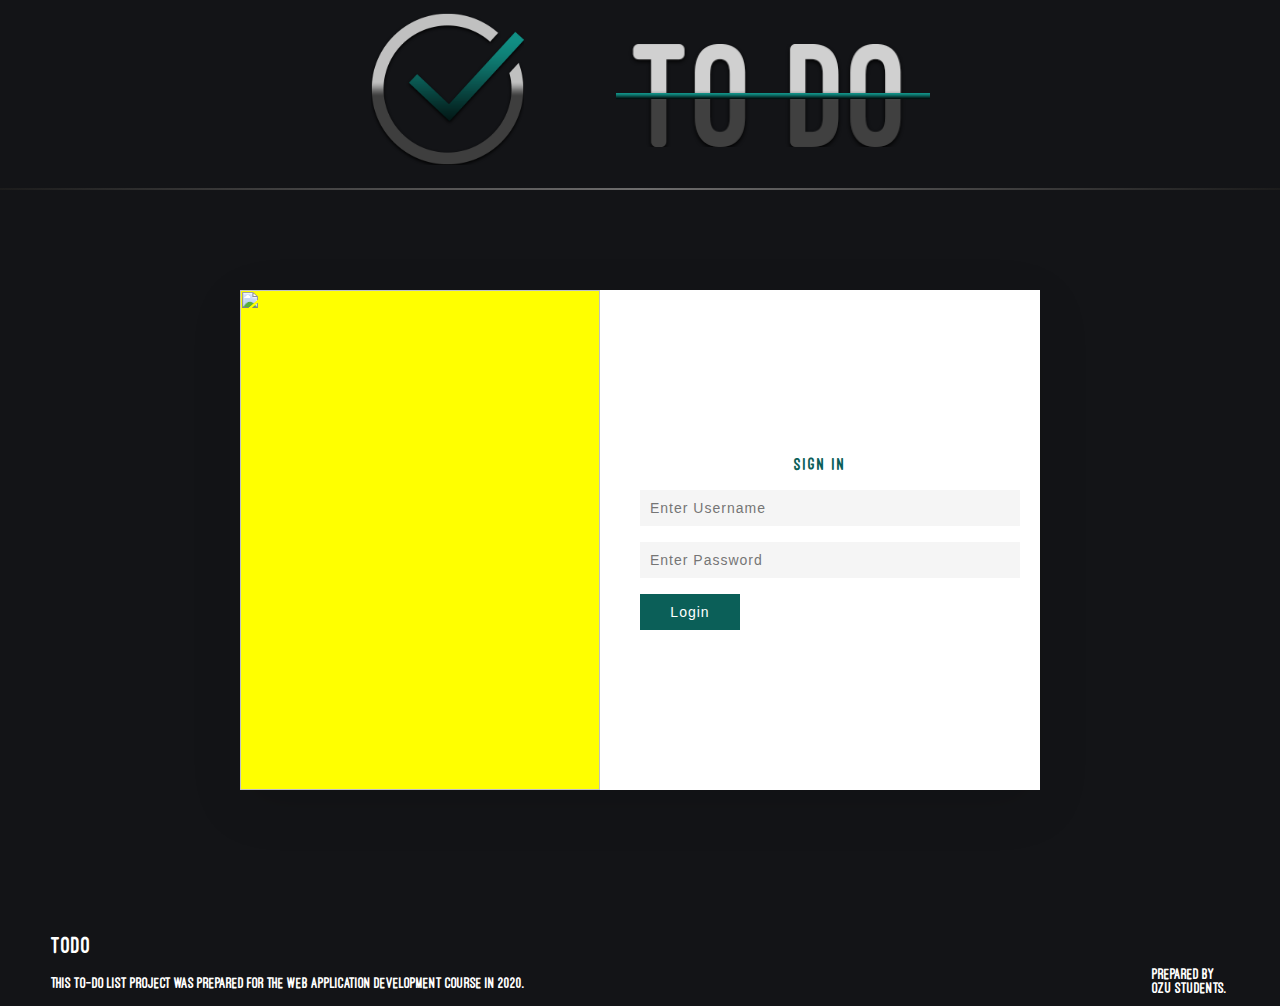
==== login.html @ b3cb8614 "fixed responsiveness bugs" ====
<!DOCTYPE html>

<head>
  <title> Login Page </title>
  <link rel="icon" href="" type="image/png"> </link>
  <link rel="stylesheet" href="style.css" />
  <script type="text/javascript" src="scripts/utils.js"></script>
  <script type="text/javascript" src="scripts/components.js"></script>
  <meta name="viewport" content="width=device-width, initial-scale=1.0" />
</head>

<body onload="return initSession()">
   <header>
        <div class="logo">
            <IMG class="logo1" href="index.html"  SRC="assets\logo\logo1.png" ALT="some text">
            <IMG class="logo2" href="index.html"  SRC="assets\logo\logo2.png" ALT="some text">
        </div>
   </header>
    <hr class="hr-14">
    <div class="container12" style="margin-top:100px; margin-bottom: 100px;">
      <div class="user signinBx">
        <div class="imgBx"><img src="assets\2921100196.png" alt="" /></div>
        <div class="formBx">
          <form method="POST" action="todo.html" onsubmit= "return inputLogin()">
            <h2 style="color:#0B5F58;">Sign In</h2>
            <input type="text" id="loginUsername" name="username" placeholder="Enter Username" required />
            <input type="password" id="loginPassword" placeholder="Enter Password" required />
            <input type="submit" id="LoginButton" value="Login" />
          </form>
        </div>
      </div>
    </div>

    <script> 
    function inputLogin(){
                var username = document.getElementById("loginUsername").value
                var password = document.getElementById("loginPassword").value               
                var loginBool = login(username,password)
                if(loginBool == null || loginBool == false){
                    if(loginBool == null)
                    alert("There is no user with that name.")
                    if(loginBool == false)
                    alert("Wrong password.")
                    return false
                }
                 else            
                    return true               
              }
      

    </script>

<div class="footer">
        <div class="InnerSection">
            <!-- Add Logo -->
            <h2>TODO</h2>
<p>This to-do list project was prepared for the Web Application Development course in 2020.</p>
        </div>
        <div class="Credits">
            Prepared by OZU students.
        </div>
    </div>

</body>

</html>
---- style.css ----
@font-face {
    font-family: 'OstrichSans';
    src: url('assets/fonts/OstrichSans-Heavy.otf');
}

html 
{
   font-family: "OstrichSans";
   -webkit-font-smoothing: antialiased;
   -moz-osx-font-smoothing: grayscale;
 background-color: #131417;
margin: 0;
}

body {
	margin: 0;
	padding: 0;
}

.loginn{
  margin: 0;
  padding: 0;
  box-sizing: border-box;
  font-family: 'Poppins', sans-serif;
}
.content {
  min-height: 100%;
}
.content-inside {
  padding: 20px;
  padding-bottom: 50px;
}
.logo {

}
@media screen and (min-width: 700px) {
  .logo {
  margin: auto;
  width: 70%;
  padding: 1%;
  }
}
@media screen and (max-width: 700px) {
  .logo {
  margin: auto;
  width: 50%;
  padding: 10px;
  }
}
@media screen and (min-width: 700px) {
  .logo1 {
margin-left: 20%; 
width: 17%;
  }
}
@media screen and (max-width: 700px) {
  .logo1 {
  display: block;
  margin-left: auto;
  margin-right: auto;
  width: 50%;
  }
}


@media screen and (min-width: 700px) {
  .logo2 {
margin-right: 5%; 
margin-left: 10%; 
margin-bottom: 2%; 
width: 35%;
  }
}
@media screen and (max-width: 700px) {
  .logo2 {
    visibility: hidden;
    clear: both;
    float: left;
    margin: 10px auto 5px 20px;
    width: 28%;
    display: none;
  }
}

hr.hr-14 {
  border: 0;
  height: 2px;
  background-image: -webkit-linear-gradient(left, #1c1c1c, #6e6d6d, #1c1c1c);
  background-image: -moz-linear-gradient(left, #1c1c1c, #6e6d6d, #1c1c1c);
  background-image: -ms-linear-gradient(left, #1c1c1c, #6e6d6d, #1c1c1c);
  background-image: -o-linear-gradient(left, #1c1c1c, #6e6d6d, #1c1c1c);
}

.InnerSection {
	float: left;
	margin-top: 2vw;
	margin-left: 4vw;
	width: 70%;
}
@media screen and (max-width: 700px) {
.InnerSection {
	float: left;
	margin-top: 2vw;
	margin-left: 4vw;
	width: 50%;
}
}
.footer {
	position: static;
	bottom: 0px;
	background-color: #0d0e0f;
	color: white;
	width: 100%;
}
@media screen and (max-width: 700px) {
 h2.footer {
font-size:200px;
 }
}

.Credits {
	margin-top: 6vw;
	margin-right: 4vw;
	width: 6vw;
	text-align: left;
	float: right;
        }

@media screen and (max-width: 700px) {
 .Credits {
	margin-top: 15vw;
	margin-right: 10vw;
	width: 10%;
	text-align: left;
	float: right;
 }
}
.button-login-div {
  display: block;
  margin-left: auto;
  margin-right: auto;
  width: fit-content; 
  margin-top: 7vw;
}
@media screen and (max-width: 700px) {
.button-login-div {
  display: block;
  margin-left: auto;
  margin-right: auto;
  width: fit-content; 
  margin-top: 150px;
 }
}


.button-login span {
  display: inline-block;
  font-size: 2em;
  padding: .625em 1em;
  background: #0C6961;
  background-image: url('[data-uri]');
  background-size: 100%;
  background-image: -webkit-gradient(linear, 50% 0%, 50% 100%, color-stop(0%, #008752), color-stop(100%, #007849));
  background-image: -moz-linear-gradient(#0C6961, #0a5952);
  background-image: -webkit-linear-gradient(#0C6961, #0a5952);
  background-image: linear-gradient(#0C6961, #0a5952);
  border-top: 1px solid rgba(255, 255, 255, 0.2);
  border-bottom: 1px solid rgba(0, 0, 0, 0.2);
  text-shadow: 0 -1px 1px rgba(7, 51, 34, 0.8);
  -moz-border-radius: 8px;
  -webkit-border-radius: 8px;
  border-radius: 8px;
  -moz-transition: -moz-transform 0.2s ease-in-out;
  -o-transition: -o-transform 0.2s ease-in-out;
  -webkit-transition: -webkit-transform 0.2s ease-in-out;
  transition: transform 0.2s ease-in-out;
}

.button-login {
  display: inline-block;
  color: #eff6ec;
  text-decoration: none;
  cursor: pointer;
  -moz-border-radius: 8px;
  -webkit-border-radius: 8px;
  border-radius: 8px;
  -moz-box-shadow: 0 8px 0 #06332f, 0 10px 15px rgba(0, 0, 0, 0.35);
  -webkit-box-shadow: 0 8px 0 #06332f, 0 10px 15px rgba(0, 0, 0, 0.35);
  box-shadow: 0 8px 0 #06332f, 0 10px 15px rgba(0, 0, 0, 0.35);
  -moz-transition: box-shadow 0.2s ease-in-out;
  -o-transition: box-shadow 0.2s ease-in-out;
  -webkit-transition: box-shadow 0.2s ease-in-out;
  transition: box-shadow 0.2s ease-in-out;
}

.button-login:active {
  -moz-box-shadow: 0 8px 0 #06332f, 0 7px 10px rgba(0, 0, 0, 0.25);
  -webkit-box-shadow: 0 8px 0 #06332f, 0 7px 10px rgba(0, 0, 0, 0.25);
  box-shadow: 0 8px 0 #06332f, 0 7px 10px rgba(0, 0, 0, 0.25);
}

.button-login:active span {
  -moz-transform: translateY(4px);
  -ms-transform: translateY(4px);
  -webkit-transform: translateY(4px);
  transform: translateY(4px);
}

#logOut {
  background-color: orange;
  color: white;
  text-align: center;
  position: absolute;
  top: 10px;
  right: 10px;
}

.toDo {
  text-align: center;
  margin-left: center;
  margin-right: center;
}

#addToDo {
  background-color: green;
  color: white;
  top: 0;
  right: 0;
}

#removeToDo {
  background-color: red;
  color: white;
  top: 0;
  right: 0;
}

.tasks {
  text-align: center;
  margin-left: center;
  margin-right: center;
  margin-top: 40vh;
  margin-bottom: 40vh;
}

.addTask {
  background-color: green;
  color: white;
  top: 10px;
  right: 10px;
}

#removeTask {
  background-color: red;
  color: white;
  top: 10px;
  right: 10px;
}



.container12 {
  position: relative;
  width: 800px;
  height: 500px;
  background: #fff;
  box-shadow: 0 15px 50px rgba(0, 0, 0, 0.1);
  margin: 0 auto;
  overflow:hidden;
}

.container12 .user {
  position: absolute;
  top: 0;
  left: 0;
  width: 100%;
  height: 100%;
  display: flex;
}

.container12 .user .imgBx {
  position: relative;
  width: 50%;
  height: 100%;
  background: #ff0;
  transition: 0.5s;
}

.container12 .user .imgBx img {
  position: absolute;
  top: 0;
  left: 0;
  width: 100%;
  height: 100%;
  object-fit: cover;
}

.container12 .user .formBx {
  position: relative;
  width: 50%;
  background: #fff;
  display: flex;
  justify-content: center;
  align-items: center;
  padding: 40px;
  transition: 0.5s;
}

.container12 .user .formBx form h2 {
  font-size: 18px;
  font-weight: 600;
  text-transform: uppercase;
  letter-spacing: 2px;
  text-align: center;
  width: 100%;
  margin-bottom: 10px;
  color: #555;
}

.container12 .user .formBx form input {
  position: relative;
  width: 100%;
  padding: 10px;
  background: #f5f5f5;
  color: #333;
  border: none;
  outline: none;
  box-shadow: none;
  margin: 8px 0;
  font-size: 14px;
  letter-spacing: 1px;
  font-weight: 300;
}

.container12 .user .formBx form input[type='submit'] {
  max-width: 100px;
  background: #0B5F58;
  color: #fff;
  cursor: pointer;
  font-size: 14px;
  font-weight: 500;
  letter-spacing: 1px;
  transition: 0.5s;
}

.container12 .signupBx .formBx {
  left: 100%;
}

.container12.active .signupBx .formBx {
  left: 0;
}
.container12 .signupBx .imgBx {
  left: -100%;
}

.container12.active .signupBx .imgBx {
  left: 0%;
}

.container12 .signinBx .formBx {
  left: 0%;
}

.container12.active .signinBx .formBx {
  left: 100%;
}

.container12 .signinBx .imgBx {
  left: 0%;
}

.container12.active .signinBx .imgBx {
  left: -100%;
}

@media (max-width: 991px) {
  .container12 {
    max-width: 90%;
    margin:5%;
  }

  .container12 .imgBx {
    display: none;
  }

  .container12 .user .formBx {
    width: 100%;
  }
}
/* CUSTOM RADIO */
.gender-selector > input[type="radio"] {
  display:none;
}
.gender-selector > input[type="radio"] + label .fa-circle {
  color: silver;
  transition: color .2s ease;
}
.gender-selector > input[type="radio"]:checked + label .male {
  color: deepskyblue;
}
.gender-selector > input[type="radio"]:checked + label .female {
  color: pink;
}
/* END CUSTOM RADIO */
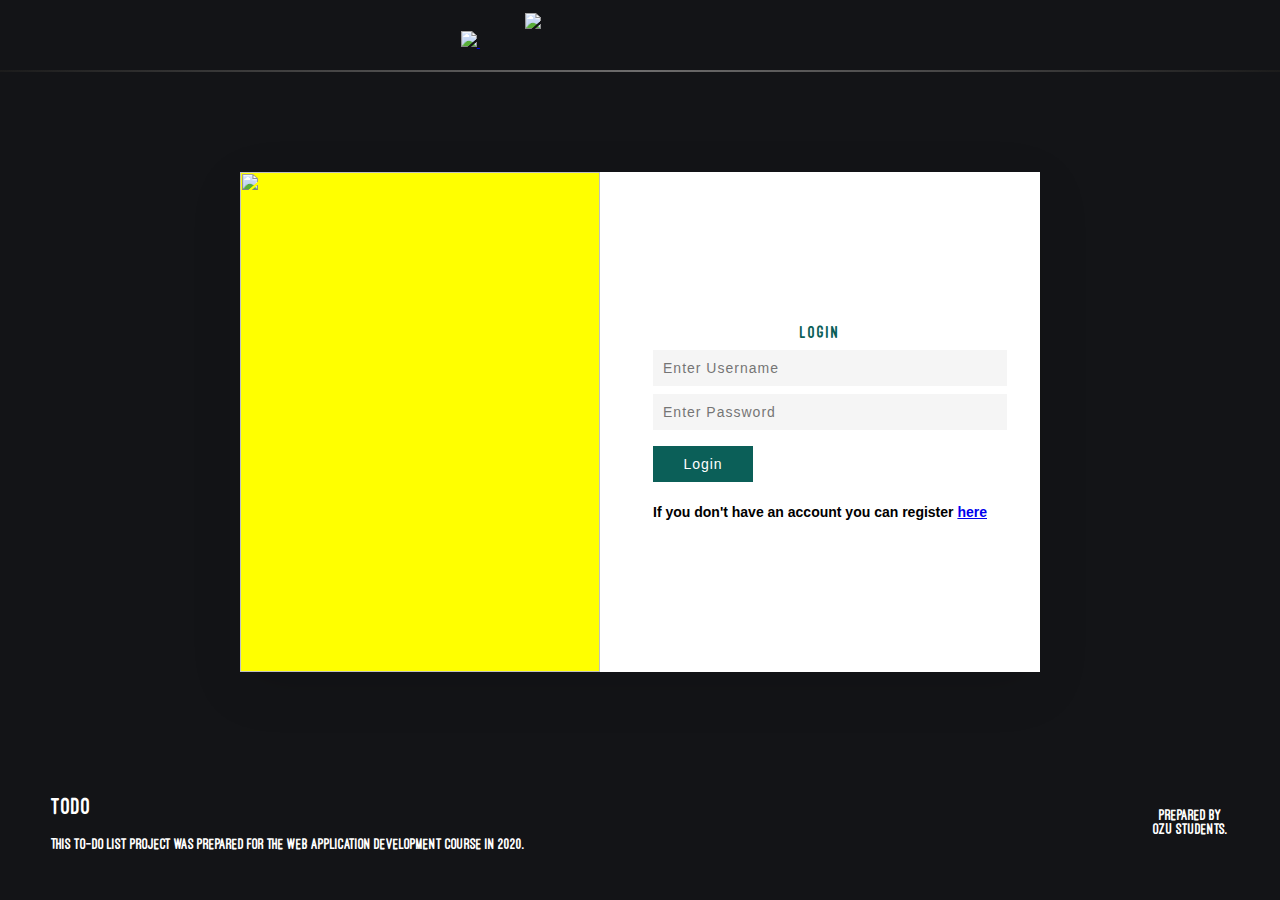
==== commit b1e07d28: "redirection links added" ====
--- a/login.html
+++ b/login.html
@@ -1,65 +1,65 @@
 <!DOCTYPE html>
 
 <head>
-  <title> Login Page </title>
-  <link rel="icon" href="" type="image/png"> </link>
+  <title>Login</title>
   <link rel="stylesheet" href="style.css" />
+  <link rel="shortcut icon" type="image/png" href="assets/logo.png" />
   <script type="text/javascript" src="scripts/utils.js"></script>
   <script type="text/javascript" src="scripts/components.js"></script>
   <meta name="viewport" content="width=device-width, initial-scale=1.0" />
 </head>
 
 <body onload="return initSession()">
-   <header>
-        <div class="logo">
-            <IMG class="logo1" href="index.html"  SRC="assets\logo\logo1.png" ALT="some text">
-            <IMG class="logo2" href="index.html"  SRC="assets\logo\logo2.png" ALT="some text">
-        </div>
-   </header>
-    <hr class="hr-14">
-    <div class="container12" style="margin-top:100px; margin-bottom: 100px;">
-      <div class="user signinBx">
-        <div class="imgBx"><img src="assets\2921100196.png" alt="" /></div>
-        <div class="formBx">
-          <form method="POST" action="todo.html" onsubmit= "return inputLogin()">
-            <h2 style="color:#0B5F58;">Sign In</h2>
-            <input type="text" id="loginUsername" name="username" placeholder="Enter Username" required />
-            <input type="password" id="loginPassword" placeholder="Enter Password" required />
-            <input type="submit" id="LoginButton" value="Login" />
-          </form>
-        </div>
+  <header>
+    <div class="logoContainer">
+      <a href="index.html">
+        <img class="logo" src="assets/logo.png">
+        <img class="logoText" src="assets/logo-text.png">
+      </a>
+    </div>
+  </header>
+  <hr>
+  <div class="formContainer">
+    <div class="formContainerInside">
+      <div class="formImage"><img src="assets\clipboard.png" /></div>
+      <div class="formBox">
+        <form method="POST" action="todo.html" onsubmit="return inputLogin()">
+          <h2 style="color:#0B5F58;">Login</h2>
+          <input type="text" class="textInput" id="loginUsername" name="username" placeholder="Enter Username" required />
+          <input type="password" class="textInput" id="loginPassword" placeholder="Enter Password" required />
+          <input type="submit" id="loginButton" value="Login" />
+		   <p style="font: 600 14px Arial">If you don't have an account you can register <a href="register.html">here</a></p>
+        </form>
       </div>
     </div>
+  </div>
 
-    <script> 
-    function inputLogin(){
-                var username = document.getElementById("loginUsername").value
-                var password = document.getElementById("loginPassword").value               
-                var loginBool = login(username,password)
-                if(loginBool == null || loginBool == false){
-                    if(loginBool == null)
-                    alert("There is no user with that name.")
-                    if(loginBool == false)
-                    alert("Wrong password.")
-                    return false
-                }
-                 else            
-                    return true               
-              }
-      
+  <script>
+    function inputLogin() {
+      var username = document.getElementById("loginUsername").value
+      var password = document.getElementById("loginPassword").value
+      var loginBool = login(username, password)
+      if (loginBool == null || loginBool == false) {
+        if (loginBool == null)
+          alert("There is no user with that name.")
+        if (loginBool == false)
+          alert("Wrong password.")
+        return false
+      }
+      else
+        return true
+    }
+  </script>
 
-    </script>
-
-<div class="footer">
-        <div class="InnerSection">
-            <!-- Add Logo -->
-            <h2>TODO</h2>
-<p>This to-do list project was prepared for the Web Application Development course in 2020.</p>
-        </div>
-        <div class="Credits">
-            Prepared by OZU students.
-        </div>
+  <div class="footer">
+    <div class="footerLeft">
+      <h2>TODO</h2>
+      <p>This to-do list project was prepared for the Web Application Development course in 2020.</p>
     </div>
+    <div class="footerRight">
+      Prepared by OZU students.
+    </div>
+  </div>
 
 </body>
 
--- a/style.css
+++ b/style.css
@@ -1,78 +1,64 @@
 @font-face {
-    font-family: 'OstrichSans';
-    src: url('assets/fonts/OstrichSans-Heavy.otf');
-}
-
-html 
-{
-   font-family: "OstrichSans";
-   -webkit-font-smoothing: antialiased;
-   -moz-osx-font-smoothing: grayscale;
- background-color: #131417;
-margin: 0;
+  font-family: 'OstrichSans';
+  src: url('assets/fonts/OstrichSans-Heavy.otf');
+}
+
+html {
+  font-family: "OstrichSans";
+  -webkit-font-smoothing: antialiased;
+  -moz-osx-font-smoothing: grayscale;
+  background-color: #131417;
+  margin: 0;
 }
 
 body {
-	margin: 0;
-	padding: 0;
-}
-
-.loginn{
   margin: 0;
   padding: 0;
-  box-sizing: border-box;
-  font-family: 'Poppins', sans-serif;
-}
-.content {
-  min-height: 100%;
-}
-.content-inside {
-  padding: 20px;
-  padding-bottom: 50px;
-}
-.logo {
-
-}
+}
+
+@media screen and (min-width: 700px) {
+  .logoContainer {
+    margin: auto;
+    width: 70%;
+    padding: 1%;
+  }
+}
+
+@media screen and (max-width: 700px) {
+  .logoContainer {
+    margin: auto;
+    width: 50%;
+    padding: 10px;
+  }
+}
+
 @media screen and (min-width: 700px) {
   .logo {
-  margin: auto;
-  width: 70%;
-  padding: 1%;
-  }
-}
+    margin-left: 30%;
+    width: 10%;
+  }
+}
+
 @media screen and (max-width: 700px) {
   .logo {
-  margin: auto;
-  width: 50%;
-  padding: 10px;
-  }
-}
+    display: block;
+    margin-left: auto;
+    margin-right: auto;
+    width: 50%;
+  }
+}
+
 @media screen and (min-width: 700px) {
-  .logo1 {
-margin-left: 20%; 
-width: 17%;
-  }
-}
-@media screen and (max-width: 700px) {
-  .logo1 {
-  display: block;
-  margin-left: auto;
-  margin-right: auto;
-  width: 50%;
-  }
-}
-
-
-@media screen and (min-width: 700px) {
-  .logo2 {
-margin-right: 5%; 
-margin-left: 10%; 
-margin-bottom: 2%; 
-width: 35%;
-  }
-}
-@media screen and (max-width: 700px) {
-  .logo2 {
+  .logoText {
+    margin-right: 5%;
+    margin-left: 5%;
+    margin-bottom: 2%;
+    width: 20%;
+  }
+}
+
+@media screen and (max-width: 700px) {
+  .logoText {
     visibility: hidden;
     clear: both;
     float: left;
@@ -82,7 +68,7 @@
   }
 }
 
-hr.hr-14 {
+hr {
   border: 0;
   height: 2px;
   background-image: -webkit-linear-gradient(left, #1c1c1c, #6e6d6d, #1c1c1c);
@@ -91,79 +77,77 @@
   background-image: -o-linear-gradient(left, #1c1c1c, #6e6d6d, #1c1c1c);
 }
 
-.InnerSection {
-	float: left;
-	margin-top: 2vw;
-	margin-left: 4vw;
-	width: 70%;
-}
-@media screen and (max-width: 700px) {
-.InnerSection {
-	float: left;
-	margin-top: 2vw;
-	margin-left: 4vw;
-	width: 50%;
-}
-}
+.footerLeft {
+  float: left;
+  margin-top: 0.5vh;
+  margin-left: 4vw;
+  width: 70%;
+}
+
+@media screen and (max-width: 700px) {
+  .footerLeft {
+    float: left;
+    margin-top: 2vw;
+    margin-left: 4vw;
+    width: 50%;
+  }
+}
+
 .footer {
-	position: static;
-	bottom: 0px;
-	background-color: #0d0e0f;
-	color: white;
-	width: 100%;
-}
-@media screen and (max-width: 700px) {
- h2.footer {
-font-size:200px;
- }
-}
-
-.Credits {
-	margin-top: 6vw;
-	margin-right: 4vw;
-	width: 6vw;
-	text-align: left;
-	float: right;
-        }
-
-@media screen and (max-width: 700px) {
- .Credits {
-	margin-top: 15vw;
-	margin-right: 10vw;
-	width: 10%;
-	text-align: left;
-	float: right;
- }
-}
-.button-login-div {
+  position: relative;
+  bottom: 0px;
+  background-color: #0d0e0f;
+  color: white;
+  width: 100%;
+}
+
+@media screen and (max-width: 700px) {
+  h2.footer {
+    font-size: 200px;
+  }
+}
+
+.footerRight {
+  margin-top: 4vh;
+  margin-right: 4vw;
+  width: 6vw;
+  text-align: center;
+  float: right;
+}
+
+@media screen and (max-width: 700px) {
+  .footerRight {
+    margin-top: 15vw;
+    margin-right: 10vw;
+    width: 10%;
+    text-align: left;
+    float: right;
+  }
+}
+
+.indexButtonContainer {
   display: block;
   margin-left: auto;
   margin-right: auto;
-  width: fit-content; 
-  margin-top: 7vw;
-}
-@media screen and (max-width: 700px) {
-.button-login-div {
-  display: block;
-  margin-left: auto;
-  margin-right: auto;
-  width: fit-content; 
-  margin-top: 150px;
- }
-}
-
-
-.button-login span {
+  width: fit-content;
+  margin-top: 25vh;
+}
+
+@media screen and (max-width: 700px) {
+  .indexButtonContainer {
+    display: block;
+    margin-left: auto;
+    margin-right: auto;
+    width: fit-content;
+    margin-top: 25vh;
+  }
+}
+
+.indexButton span {
   display: inline-block;
   font-size: 2em;
   padding: .625em 1em;
   background: #0C6961;
-  background-image: url('[data-uri]');
-  background-size: 100%;
-  background-image: -webkit-gradient(linear, 50% 0%, 50% 100%, color-stop(0%, #008752), color-stop(100%, #007849));
-  background-image: -moz-linear-gradient(#0C6961, #0a5952);
-  background-image: -webkit-linear-gradient(#0C6961, #0a5952);
-  background-image: linear-gradient(#0C6961, #0a5952);
   border-top: 1px solid rgba(255, 255, 255, 0.2);
   border-bottom: 1px solid rgba(0, 0, 0, 0.2);
   text-shadow: 0 -1px 1px rgba(7, 51, 34, 0.8);
@@ -176,7 +160,7 @@
   transition: transform 0.2s ease-in-out;
 }
 
-.button-login {
+.indexButton {
   display: inline-block;
   color: #eff6ec;
   text-decoration: none;
@@ -193,39 +177,17 @@
   transition: box-shadow 0.2s ease-in-out;
 }
 
-.button-login:active {
+.indexButton:active {
   -moz-box-shadow: 0 8px 0 #06332f, 0 7px 10px rgba(0, 0, 0, 0.25);
   -webkit-box-shadow: 0 8px 0 #06332f, 0 7px 10px rgba(0, 0, 0, 0.25);
   box-shadow: 0 8px 0 #06332f, 0 7px 10px rgba(0, 0, 0, 0.25);
 }
 
-.button-login:active span {
+.indexButton:active span {
   -moz-transform: translateY(4px);
   -ms-transform: translateY(4px);
   -webkit-transform: translateY(4px);
   transform: translateY(4px);
-}
-
-#logOut {
-  background-color: orange;
-  color: white;
-  text-align: center;
-  position: absolute;
-  top: 10px;
-  right: 10px;
-}
-
-.toDo {
-  text-align: center;
-  margin-left: center;
-  margin-right: center;
-}
-
-#addToDo {
-  background-color: green;
-  color: white;
-  top: 0;
-  right: 0;
 }
 
 #removeToDo {
@@ -257,19 +219,19 @@
   right: 10px;
 }
 
-
-
-.container12 {
+.formContainer {
   position: relative;
   width: 800px;
   height: 500px;
   background: #fff;
   box-shadow: 0 15px 50px rgba(0, 0, 0, 0.1);
   margin: 0 auto;
-  overflow:hidden;
-}
-
-.container12 .user {
+  margin-top: 100px;
+  margin-bottom: 100px;
+  overflow: hidden;
+}
+
+.formContainer .formContainerInside {
   position: absolute;
   top: 0;
   left: 0;
@@ -278,7 +240,7 @@
   display: flex;
 }
 
-.container12 .user .imgBx {
+.formContainer .formContainerInside .formImage {
   position: relative;
   width: 50%;
   height: 100%;
@@ -286,7 +248,7 @@
   transition: 0.5s;
 }
 
-.container12 .user .imgBx img {
+.formContainer .formContainerInside .formImage img {
   position: absolute;
   top: 0;
   left: 0;
@@ -295,7 +257,7 @@
   object-fit: cover;
 }
 
-.container12 .user .formBx {
+.formContainer .formContainerInside .formBox {
   position: relative;
   width: 50%;
   background: #fff;
@@ -306,7 +268,7 @@
   transition: 0.5s;
 }
 
-.container12 .user .formBx form h2 {
+.formContainer .formContainerInside .formBox form h2 {
   font-size: 18px;
   font-weight: 600;
   text-transform: uppercase;
@@ -317,7 +279,7 @@
   color: #555;
 }
 
-.container12 .user .formBx form input {
+.formContainer .formContainerInside .formBox form input {
   position: relative;
   width: 100%;
   padding: 10px;
@@ -332,7 +294,7 @@
   font-weight: 300;
 }
 
-.container12 .user .formBx form input[type='submit'] {
+.formContainer .formContainerInside .formBox form input[type='submit'] {
   max-width: 100px;
   background: #0B5F58;
   color: #fff;
@@ -343,63 +305,49 @@
   transition: 0.5s;
 }
 
-.container12 .signupBx .formBx {
+.formContainer .formContainerInside .formBox {
+  left: 0%;
+}
+
+.formContainer.active .formContainerInside .formBox {
   left: 100%;
 }
 
-.container12.active .signupBx .formBx {
-  left: 0;
-}
-.container12 .signupBx .imgBx {
+.formContainer .formContainerInside .formImage {
+  left: 0%;
+}
+
+.formContainer.active .formContainerInside .formImage {
   left: -100%;
 }
 
-.container12.active .signupBx .imgBx {
-  left: 0%;
-}
-
-.container12 .signinBx .formBx {
-  left: 0%;
-}
-
-.container12.active .signinBx .formBx {
-  left: 100%;
-}
-
-.container12 .signinBx .imgBx {
-  left: 0%;
-}
-
-.container12.active .signinBx .imgBx {
-  left: -100%;
-}
-
 @media (max-width: 991px) {
-  .container12 {
+  .formContainer {
     max-width: 90%;
-    margin:5%;
-  }
-
-  .container12 .imgBx {
+    margin: 5%;
+  }
+  .formContainer .formImage {
     display: none;
   }
-
-  .container12 .user .formBx {
+  .formContainer .formContainerInside .formBox {
     width: 100%;
   }
 }
-/* CUSTOM RADIO */
-.gender-selector > input[type="radio"] {
-  display:none;
-}
-.gender-selector > input[type="radio"] + label .fa-circle {
-  color: silver;
-  transition: color .2s ease;
-}
-.gender-selector > input[type="radio"]:checked + label .male {
-  color: deepskyblue;
-}
-.gender-selector > input[type="radio"]:checked + label .female {
-  color: pink;
-}
-/* END CUSTOM RADIO */+
+.textInput {
+  background-color: #f5f5f5;
+  color: #333;
+  border: none;
+  outline: none;
+  box-shadow: none;
+  font-size: 20px;
+  letter-spacing: 1px;
+  font-weight: 300;
+  padding: 10px;
+  display: block;
+}
+
+.genderText {
+  margin-left: 5px;
+  font: 600 14px Arial
+}